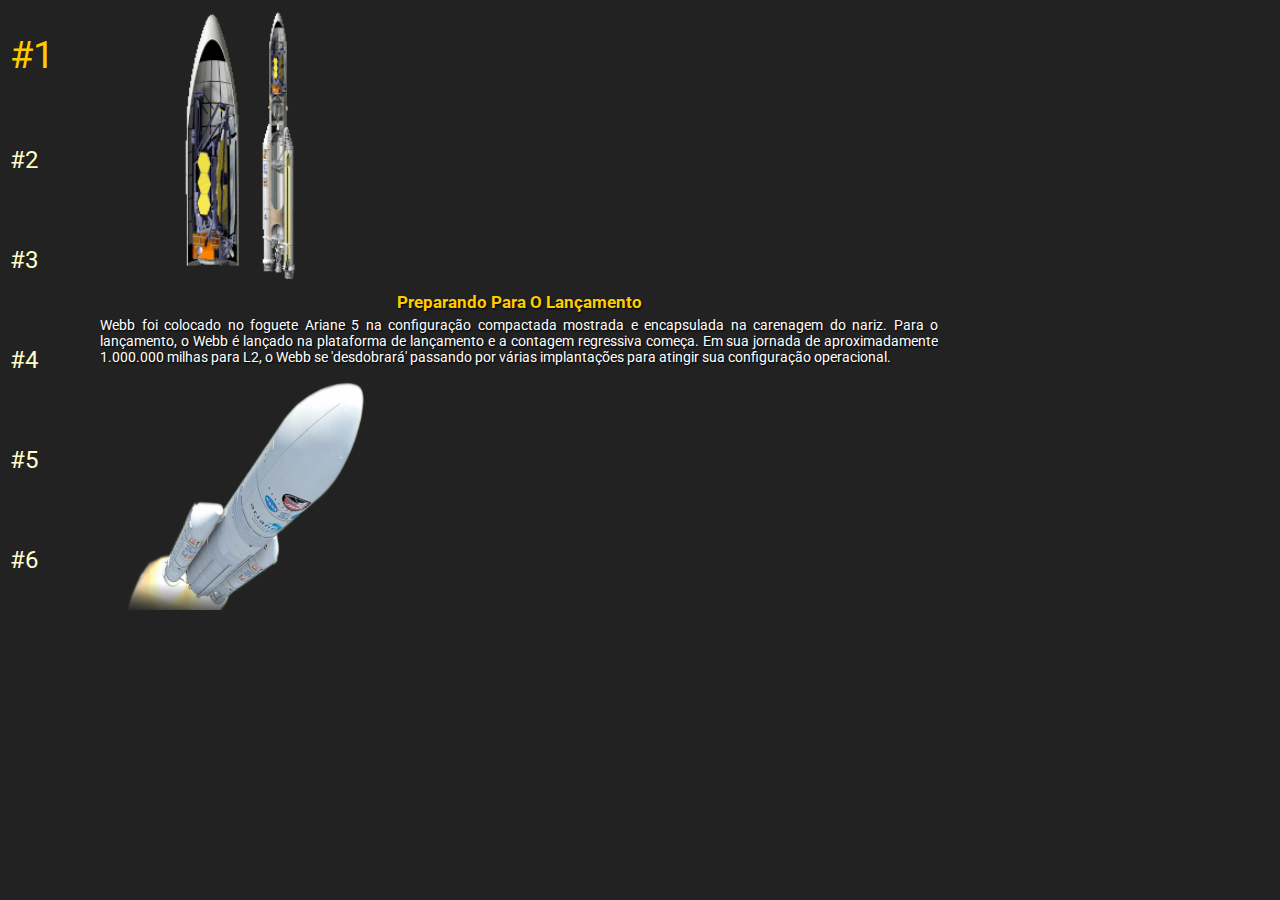
==== texto/linha-do-tempo/index.html @ 649fbea9 "22/12" ====
<!DOCTYPE html>
<html lang="en">
<head>
	<meta charset="UTF-8">
	<meta http-equiv="X-UA-Compatible" content="IE=edge">
	<meta name="viewport" content="width=device-width, initial-scale=1.0">
	<link rel="stylesheet" href="css/style.css">
	<title>Linha do Tempo</title>
</head>
<body>
	<div id="timeline">
	  <ul id="dates">
		  <li><a href="#1" class="selected">#1</a></li>
		  <li><a href="#2">#2</a></li>
		  <li><a href="#3">#3</a></li>
		  <li><a href="#4">#4</a></li>
		  <li><a href="#5">#5</a></li>
		  <li><a href="#6">#6</a></li>
		  <li><a href="#7">#7</a></li>
		  <li><a href="#8">#8</a></li>
		  <li><a href="#9">#9</a></li>
		  <li><a href="#10">#10</a></li>
		  <li><a href="#11">#11</a></li>
		  <li><a href="#12">#12</a></li>
		  <li><a href="#13">#13</a></li>
		  <li><a href="#14">#14</a></li>
		  <li><a href="#15">#15</a></li>
		  <li><a href="#16">#16</a></li>
		  <li><a href="#17">#17</a></li>
		  <li><a href="#18">#18</a></li>
		  <li><a href="#19">#19</a></li>
		  <li><a href="#20">#20</a></li>
		  <li><a href="#21">#21</a></li>
		  <li><a href="#22">#22</a></li>
		  <li><a href="#23">#23</a></li>
		  <li><a href="#24">#24</a></li>
		  <li><a href="#25">#25</a></li>
		  <li><a href="#26">#26</a></li>
		  <li><a href="#27">#27</a></li>
		  <li><a href="#28">#28</a></li>
		  <li><a href="#29">#29</a></li>
		  <li><a href="#30">#30</a></li>
		  <li><a href="#31">#31</a></li>
		  <li><a href="#32">#32</a></li>
		  <li><a href="#33">#33</a></li>
		  <li><a href="#34">#34</a></li>
		  <li><a href="#35">#35</a></li>
		  <li><a href="#36">#36</a></li>
		  <li><a href="#37">#37</a></li>
		  <li><a href="#38">#38</a></li>
		  <li><a href="#39">#39</a></li>
		  
	  </ul>
	  <ul id="issues">
		  <li id="1" class="selected">
			  <img src="CICLO/ariene5.png" alt="campo profundo">
			  <h1>Preparando Para O Lançamento</h1>
			  <p>Webb foi colocado no foguete Ariane 5 na configuração compactada mostrada e encapsulada na carenagem do nariz. Para o lançamento, o Webb é lançado na plataforma de lançamento e a contagem regressiva começa. Em sua jornada de aproximadamente 1.000.000 milhas para L2, o Webb se 'desdobrará' passando por várias implantações para atingir sua configuração operacional.</p>
		  </li>
		  <li id="2">
			  <img src="CICLO/ariene5-2.png" />
			  <h1>Decolar!</h1>
			  <p>O veículo de lançamento Ariane 5 fornece impulso por aproximadamente 26 minutos após a decolagem da Guiana Francesa. Os primeiros estágios disparam, consomem seu combustível, cortam e separam.</p>
			  <img src="CICLO/ariene5-original1.jpg" alt="Foguete Ariene 5">
		  </li>
		  <li id="3">
			  <img src="CICLO/separacao-ariene5.png" />
			  <h1>Separação Do Estágio Superior</h1>
			  <p>Finalmente, o estágio 'superior' dispara, dando a Webb seu empurrão final para cima e para longe da gravidade da Terra e em uma trajetória em direção à sua órbita L2. O motor do estágio superior completa sua queima, corte e separação. Webb é liberado do Ariane 5 e está voando sozinho em um estado totalmente retraído.</p>
			  
		  </li>
		  <li id="4">
			  <img src="CICLO/MCC1a.png" />
			  <h1>MCC1a</h1>
			  <p>O Telescópio Espacial James Webb é lançado em um caminho direto para uma órbita ao redor do segundo Ponto Lagrange Sol-Terra (L2), mas precisa fazer suas próprias manobras de correção de empuxo no meio do curso para chegar lá. Isso é planejado, porque se o Webb receber muito impulso do foguete Ariane, ele não poderá se virar para voltar à Terra, porque isso exporia diretamente a estrutura e a ótica do telescópio ao Sol, superaquecendo-os e abortando a missão científica antes. pode até começar.</p>
			  
		  </li>
		  <li id="5">
			  <img src="CICLO/Montagem-De-Antena-Gimbalizada.png" />
			  <h1>Montagem De Antena Gimbalizada</h1>
			  <p>O Gimbaled Antenna Assembly (GAA) contém a antena de alta taxa do Webb. Ele é girado para sua posição estacionada apontada de volta para a Terra. Esta é uma implantação 'automática', assim como o painel solar que a precedeu. Todas as outras implantações serão controladas por comandos do solo.</p>
		  </li>
		  <li id="6">
			  <img src="CICLO/MCC1b.png" />
			  <h1>MCC1b</h1>
			  <p>Existem três manobras de correção de curso intermediário: MCC-1a, MCC-1b e MCC-2. A segunda, MCC-1b, é uma queima mais curta realizada antes do início da implantação do protetor solar. A manobra final, MCC-2, realizada 29 dias após o lançamento, foi projetada para inserir Webb na órbita ideal em torno de L2.</p>
		  </li>
		  <li id="7">
			  <img src="CICLO/palete-protetor-solar-dianteiro.png" />
			  <h1>Palete Protetor Solar Dianteiro</h1>
			  <p>O no-break suporta e transporta as cinco membranas de proteção solar dobradas. Antes disso, a espaçonave é manobrada para fornecer temperaturas mais quentes no UPS dianteiro e vários aquecedores são ativados para aquecer os principais componentes de implantação. Os dispositivos de liberação de chave são ativados. Vários componentes eletrônicos e software são configurados antes de suportar os movimentos do UPS, que são acionados por um motor. Esta etapa representa o início da fase de implantação do Sunshield e o início de todas as principais implantações.</p>
		  </li>
		  <li id="8">
			  <img src="CICLO/palete-protetor-solar-traseiro.png" />
			  <h1>Palete Protetor Solar Traseiro</h1>
			  <p>Os dispositivos de liberação de chave foram ativados. Vários componentes eletrônicos e software também foram configurados antes de suportar os movimentos do UPS, que são acionados por um motor.</p><br><br>
		  </li>
		  <li id="9">
			  <img src="CICLO/Flap-Momentum-À-Ré.png" />
			  <h1>Flap Momentum À Ré</h1>
			  <p>O Aft Momentum Flap é usado para ajudar a compensar parte da pressão solar que incide sobre o grande protetor solar. O uso do flap de impulso ajuda a minimizar o uso de combustível durante a missão. Depois de liberar os dispositivos de retenção, uma mola impulsiona a rotação do flap traseiro para sua posição final.</p><br>
		  </li>
		  <li id="10">
			  <img src="CICLO/capa-de-proteção.png" />
			  <h1>Liberação De Capas De Proteção Solar</h1>
			  <p>Esta operação libera e enrola a tampa da membrana protetora. A tampa de liberação do protetor solar protege as membranas durante as atividades de solo e lançamento. Os dispositivos de liberação são ativados eletricamente para liberar as tampas.</p><br><br><br>
		  </li>
		  <li id="11">
			  <img src="CICLO/Protetor-Solar-BOMBA.png" />
			  <h1>Protetor Solar BOMBA Mid-Boom</h1>
			  <p>As etapas de implantação da lança intermediária da porta +J2 incluem a conclusão do enrolamento da cobertura do protetor solar, a equipe de implantações estende a lança intermediária +J2 junto com o lado +J2 das cinco membranas. Esta operação é uma implantação acionada por motor.</p><br><br><br>
		  </li>
		  <li id="12">
			  <img src="CICLO/Protetor-Solar-STARBOARD.png" />
			  <h1>Protetor Solar STARBOARD Mid-Boom</h1>
			  <p>As etapas de implantação da lança intermediária de estibordo (-J2) incluem a conclusão do enrolamento da cobertura do protetor solar, a equipe de implantações estende a lança intermediária -J2 junto com o lado -J2 das cinco membranas de proteção solar. Esta operação é uma implantação acionada por motor.</p>
		  </li>
		  <li id="13">
			  <img src="CICLO/Tensionamento-Do-Protetor-Solar-Completo.png" />
			  <h1>Tensionamento Da Camada De Proteção Solar Em Andamento</h1>
			  <p>O tensionamento de todas as 5 camadas do protetor solar está completo, o que coloca o protetor solar em seu estado totalmente implantado. As temperaturas no lado do sol/quente do protetor solar atingirão um máximo de aproximadamente 383 K ou aproximadamente 230 graus F e no lado frio do espelho/instrumentos do protetor solar, um mínimo de aproximadamente 36 K ou cerca de -394 graus F. Devido à engenharia do protetor solar, essa incrível transição ocorre em uma distância de aproximadamente um metro e oitenta.</p>
		  </li>
		  <li id="14">
			  <img src="CICLO/A-Implantação-Do-Espelho-Secundário-Começa.png" />
			  <h1>A Implantação Do Espelho Secundário Começa</h1>
			  <p>Inicia a operação para a implantação da Estrutura de Suporte do Espelho Secundário (SMSS) de sua posição de lançamento para sua posição operacional.  À medida que é implantado, suas longas hastes balançarão o espelho secundário na frente do espelho primário. O espelho secundário desempenha um papel importante ao refletir a luz do espelho primário para onde os instrumentos ficam, atrás do espelho primário.</p>
		  </li>
		  <li id="15">
			  <img src="CICLO/Implantacao-de-espelho-secundario-concluida.png" />
			  <h1>Implantação De Espelho Secundário Concluída</h1>
			  <p>Estrutura de suporte com mais de 7 metros de comprimento. O espelho secundário do Webb está no final da estrutura de suporte do espelho secundário (SMSS). O espelho secundário desempenha um papel importante ao refletir a luz do espelho primário para onde os instrumentos ficam, atrás do espelho primário.</p>
		  </li>
		  <li id="16">
			  <img src="CICLO/Radiador-De-Instrumentos-Implantado-Na-Popa.png" />
			  <h1>Radiador De Instrumentos Implantado Na Popa</h1>
			  <p>Esta atividade libera o último dos quatro bloqueios de lançamento que mantém o radiador de instrumento implantado na popa (ADIR) em sua configuração de lançamento. A liberação do último dispositivo permite que as molas conduzam o ADIR para sua posição final de desdobramento.</p>
		  </li>
		  <li id="17">
			  <img src="CICLO/A-Asa-Do-Espelho-Primario-De-Bombordo-Comeca.png" />
			  <h1>A Asa Do Espelho Primário De Bombordo Começa</h1>
			  <p>A equipe de implantação inicia o planejamento e as operações para a implantação da asa de espelho primária esquerda/bombordo (+V2) de sua posição retraída/lançamento para sua posição operacional. Esta operação abre e trava a asa +V2 do espelho primário. Cada asa contém três dos 18 segmentos de espelho. Esta é uma implantação acionada por motor.</p>
		  </li>
		  <li id="18">
			  <img src="CICLO/Comeca-A-Asa-Do-Espelho-Primario-de-Estibordo.png" />
			  <h1>Começa A Asa Do Espelho Primário De Estibordo</h1>
			  <p>A equipe de implantação inicia o planejamento e as operações para implantar a asa direita/estibordo (-V2) do espelho primário de sua posição retraída/de lançamento para sua posição operacional. Cada asa contém 3 dos 18 segmentos de espelho. Esta é uma implantação acionada por motor.</p>
		  </li>
		  <li id="19">
			  <img src="CICLO/O-WEBB-ESTÁ-TOTALMENTE-IMPLANTADO!.png" />
			  <h1>O WEBB ESTÁ TOTALMENTE IMPLANTADO!</h1>
			  <p>O maior e mais complexo telescópio já lançado no espaço está totalmente implantado.</p>
			  <p>Ele estudará todas as fases da história do nosso Universo, desde os primeiros brilhos luminosos após o Big Bang, até a formação de sistemas solares capazes de sustentar a vida em planetas como a Terra, até a evolução do nosso próprio Sistema Solar.</p>
		  </li>
		  <li id="20">
			  <img src="CICLO/Movimentos-De-Segmentos-De-Espelho-Individuais.png" />
			  <h1>Movimentos De Segmentos De Espelho Individuais</h1>
			  <p>É uma operação de várias etapas para ativar e mover cada um dos 18 segmentos do espelho primário e secundário de sua configuração de lançamento retraída para uma posição desdobrada pronta para alinhamento. Depois que todas as implantações de segmentos de espelho individuais são concluídas, o processo de alinhamento de espelho óptico detalhado começa. Paralelamente, à medida que as temperaturas esfriam o suficiente, as equipes de instrumentos ligam seus instrumentos e iniciam o processo de comissionamento de cada instrumento.</p>
		  </li>
		  <li id="21">
			  <img src="CICLO/Rastreador-De-Implantação-De-Segmento-Espelhado.png" />
			  <h1>Rastreador De Implantação De Segmento Espelhado</h1>
			  <p>Cada segmento de espelho primário possui um ID que consiste em uma letra (A,B,C) seguida por um número e do espelho secundário (SM) à medida que eles se movem 12,5 mm de sua posição de lançamento para processo de alinhamento do espelho. Eles se movem aproximadamente 1 mm por dia cada.</p>
		  </li>
		  <li id="22">
			  <img src="CICLO/Queimadura-De-Inserção-L2.jpg" />
			  <h1>Queimadura De Inserção L2</h1>
			  <p>O diagrama adjacente mostra uma visão conceitual da trajetória de Webb e da órbita. O Webb foi lançado no lado da Terra voltado para o Sol e percorreu uma trajetória ligeiramente curva por ~ 1.000.000 milhas (~ 1.609.344 km) para entrar em sua órbita L2. Observe também a orientação de Webb, o protetor solar é perpendicular ao Sol, então os espelhos e instrumentos de Webb estão em completa escuridão.</p>
		  </li>
		  <li id="23">
			  <img src="CICLO/Resfriamento-Da-NIRCam-Até-O-Limite.jpg" />
			  <h1>Resfriamento Da NIRCam Até o Limite</h1>
			  <p>Quando a NIRCam atingir 120 Kelvin (-153℃), Webb estará pronto para começar a mover os 18 segmentos primários do espelho para formar uma única superfície espelhada. A equipe selecionou a estrela HD 84406 como alvo para iniciar este processo. Será o primeiro objeto que o NIRCam irá registar. O processo criará uma imagem de 18 pontos de luz aleatórios, essa coleção irá formar uma imagem.</p>
		  </li>
		  <li id="24">
			  <img src="CICLO/Etapas-Do-Processo-De-Alinhamento-De-Espelho.png" />
			  <h1>Etapas Do Processo De Alinhamento De Espelho</h1>
			  <p>Com a implantação dos segmentos do espelho concluída, a equipe iniciou as várias etapas necessárias para preparar e calibrar o telescópio para fazer seu trabalho. O processo de comissionamento do telescópio levará muito por consisttir em 18 segmentos de espelho individuais que precisam trabalhar juntos como uma única superfície óptica de alta precisão.</p>
		  </li>
		  <li id="25">
			  <img src="CICLO/Identificação-Da-Imagem-Do-Segmento.png" />
			  <h1>Etapa 1: Identificação Da Imagem Do Segmento</h1>
			  <p>Este marca o primeiro passo para capturar imagens que estão desfocadas e usá-las para ajustar o telescópio. Um por um, os 18 segmentos de espelho são movidos para determinar qual segmento cria qual imagem. Depois de combinar os segmentos do espelho com suas respectivas imagens, podemos inclinar os espelhos para aproximar todas as imagens de um ponto comum para análise posterior. Chamamos esse arranjo de 'matriz de imagens'.</p>
		  </li>
		  <li id="26">
			  <img src="CICLO/Alinhamento-Do-Segmento.jpg" />
			  <h1>Etapa 2: Alinhamento Do Segmento</h1>
			  <p>Depois que as imagens são capturadas é realizado o Segment Alignment, que corrige os grandes erros de posicionamento dos segmentos do espelho. Desfocando as imagens dos segmentos movendo ligeiramente o espelho secundário. Os ajustes dos segmentos resultam em 18 “telescópios” bem corrigidos. No entanto, os segmentos ainda não funcionam juntos como um único espelho.</p>
		  </li>
		  <li id="27">
			  <img src="CICLO/Empilhamento-De-Imagens.jpg" />
			  <h1>Etapa 3: Empilhamento De Imagens</h1>
			  <p>Para colocar toda a luz em um único lugar, cada imagem de segmento deve ser empilhada uma sobre a outra. Na etapa de empilhamento de imagens, movemos as imagens de segmentos individuais para que caiam precisamente no centro do campo para produzir uma imagem unificada. Este processo prepara o telescópio para faseamento aproximado. O empilhamento é realizado sequencialmente em três grupos (segmentos A, segmentos B e segmentos C).</p>
		  </li>
		  <li id="28">
			  <img src="CICLO/Faseamento-Grosseiro.jpg" />
			  <h1>Etapa 4: Faseamento Grosseiro</h1>
			  <p>Os segmentos precisam ser alinhados uns com os outros com uma precisão menor que o comprimento de onda da luz. O Coarse Phasing mede e corrige o deslocamento vertical dos segmentos do espelho. Usando uma tecnologia conhecida como Dispersed Fringe Sensing, usamos NIRCam para capturar espectros de luz de 20 pares separados de segmentos de espelho.</p>
		  </li>
		  <li id="29">
			  <img src="CICLO/Fase-Fina.jpg" />
			  <h1>Etapa 5: Fase Fina</h1>
			  <p>A fase fina é realizada três vezes, logo após cada rodada da fase grosseira (Etapa 4), em seguida, rotineiramente ao longo da vida do JWST. Essas operações medem e corrigem os erros de alinhamento remanescentes usando o mesmo método de desfocagem aplicado durante o Alinhamento do Segmento(Etapa 2). No entanto, em vez de usar o espelho secundário, usamos elementos ópticos especiais dentro do instrumento científico que introduzem quantidades variáveis de desfocagem para cada imagem.</p>
		  </li>
		  <li id="30">
			  <img src="CICLO/Alinhamento-Do-Telescópio-Em-Todos-Os-Campos-De-Visão-Do-Instrumento.jpg" />
			  <h1>Etapa 6: Alinhamento Do Telescópio Em Todos Os Campos De Visão Do Instrumento</h1>
			  <p>Após a Etapa 5, o telescópio estará bem alinhado em um local no campo de visão da NIRCam. Nesta fase do processo de comissionamento, fazem medições em vários locais, em cada um dos instrumentos científicos. Mais variação na intensidade indica erros maiores naquele ponto de campo. Um algoritmo calcula as correções finais necessárias para obter um telescópio bem alinhado em todos os instrumentos científicos.</p>
		  </li>
		  <li id="31">
			  <img src="CICLO/Resfriamento-Final-MIRI.png" />
			  <h1>Resfriamento Final - MIRI</h1>
			  <p>Os instrumentos de infravermelho próximo (NIRCam, NIRSpec, FGS-NIRISS) atingiram sua faixa alvo de 34 a 39 kelvin(entre -239℃ e -234℃). O MIRI carrega detectores que precisam estar a uma temperatura inferior a 7 kelvin(-266℃) para poder detectar fótons de comprimento de onda mais longo. Essa temperatura não é possível no Webb apenas por meios passivos, então o Webb carrega um crioresfriador inovador dedicado a resfriar os detectores do MIRI.</p>
		  </li>
		  <li id="32">
			  <img src="CICLO/Repetir-Alinhamento-Para-Correção-Final.jpg" />
			  <h1>Etapa 7: Repetir Alinhamento Para Correção Final</h1>
			  <p>Depois de aplicar a correção do campo de visão (etapa 6), a principal coisa a ser resolvida é a remoção de quaisquer pequenos erros residuais de posicionamento nos segmentos primários do espelho. É feito uma verificação final da qualidade da imagem em cada um dos instrumentos científicos, o processo de detecção e controle da frente de onda estará completo.</p>
		  </li>
		  <li id="33">
			  <img src="CICLO/Verificação-Dos-Modos-Do-Instrumento.png" />
			  <h1>Verificação Dos Modos Do Instrumento</h1>
			  <p>Cada instrumento tem vários modos de operação. Durante o comissionamento, testamos, calibramos, verificamos e, finalmente, aprovamos cada modo, o que significa que está pronto para operações científicas. A imagem adjacente será atualizada para rastrear as aprovações finais. NOTA: o check-out e as aprovações do modo NÃO ocorrem na ordem listada. Alguns dos modos não serão verificados até o final do comissionamento.</p>
		  </li>
		  <li id="34">
			  <img src="CICLO/Contagem-Regressiva.jpg" />
			  <h1>Contagem Regressiva: Às primeiras imagens de Webb</h1>
			  <p>As primeiras imagens de alinhamento já demonstraram a nitidez sem precedentes da visão infravermelha do Webb. No entanto, essas novas imagens serão as primeiras em cores e as primeiras a mostrar todas as capacidades científicas do Webb. O primeiro pacote de imagens de materiais destacará os temas científicos que inspiraram a missão.</p>
		  </li>
		  <li id="35">
			  <img src="CICLO/1-Campo-ProfundoSMACS-0723.jpg" />
			  <h1>Campo Profundo: SMACS 0723</h1>
			  <p>A imagem mostra o aglomerado de galáxias SMACS 0723 como era há 4,6 bilhões de anos. A massa combinada deste aglomerado de galáxias atua como uma lente gravitacional, ampliando muito mais galáxias distantes atrás dela. A NIRCam de Webb trouxe essas galáxias distantes para um foco nítido, incluindo aglomerados de estrelas e características difusas. Os pesquisadores logo começarão a aprender mais sobre as massas, idades, histórias e composições das galáxias, enquanto Webb procura as primeiras galáxias do universo.</p>
		  </li>
		  <li id="36">
			  <img src="CICLO/2-ExoplanetaWASP-96B.jpg" />
			  <h1>Exoplaneta: WASP-96 B</h1>
			  <p>O Telescópio Espacial James Webb da NASA capturou a assinatura distinta da água, juntamente com evidências de nuvens e neblina, na atmosfera em torno de um planeta gigante quente e gasoso orbitando uma estrela distante semelhante ao Sol. A observação, que revela a presença de moléculas de gás específicas com base em pequenas diminuições no brilho de cores precisas de luz, é a mais detalhada de seu tipo até hoje, demonstrando a capacidade sem precedentes de Webb de analisar atmosferas a centenas de anos-luz de distância.</p>
		  </li>
		  <li id="37">
			  <img src="CICLO/3-Morte-EstelarNebulosa-Planetária-NGC-3132.jpg" />
			  <h1>Morte Estelar: Nebulosa Planetária NGC 3132</h1>
			  <p>A estrela mais escura no centro desta cena tem enviado anéis de gás e poeira por milhares de anos em todas as direções, e o Telescópio Espacial James Webb revelou pela primeira vez que esta estrela está envolta em poeira. Duas câmeras a bordo do Webb capturaram a imagem mais recente desta nebulosa planetária, catalogada como NGC 3132 e conhecida informalmente como a Nebulosa do Anel do Sul. Está a aproximadamente 2.500 anos-luz de distância.</p>
		  </li>
		  <li id="38">
			  <img src="CICLO/4-Galáxias-InteragindoQuinteto-De-Stephan.jpg" />
			  <h1>Galáxias Interagindo: Quinteto De Stephan</h1>
			  <p>O Quinteto de Stephan, um agrupamento visual de cinco galáxias, é mais conhecido por ser destaque no filme clássico de férias, "It's a Wonderful Life". O Telescópio Espacial James Webb da NASA revela o Quinteto de Stephan sob uma nova luz. Este enorme mosaico é a maior imagem de Webb até hoje, cobrindo cerca de um quinto do diâmetro da Lua.</p>
		  </li>
		  <li id="39">
			  <img src="CICLO/5-Região-De-Formação-EstelarNGC-3324-Na-Nebulosa-Carina.jpg" />
			  <h1>Região De Formação Estelar: NGC 3324 Na Nebulosa Carina</h1>
			  <p>Chamada de Penhascos Cósmicos, é a borda gasosa dentro de NGC 3324, e os "picos" mais altos nesta imagem têm cerca de 7 anos-luz de altura. A área cavernosa foi esculpida na nebulosa pela intensa radiação ultravioleta e ventos estelares de estrelas jovens extremamente massivas e quentes localizadas no centro da bolha, acima da área mostrada nesta imagem.</p>
		  </li>
		  <li id="40">
			 
		  </li>
		  
	  </ul>
	  <div id="grad_top"></div>
	  <div id="grad_bottom"></div>
	  <a href="#" id="next">+</a>
	  <a href="#" id="prev">-</a>
  </div>
<script src='http://cdnjs.cloudflare.com/ajax/libs/jquery/2.1.3/jquery.min.js'></script>
<script src='http://www.csslab.cl/ejemplos/timelinr/latest/js/jquery.timelinr-0.9.54.js'></script>

  <script src="js/index.js"></script>

</body>
</html>
---- texto/linha-do-tempo/css/style.css ----
@import url('https://fonts.googleapis.com/css2?family=Roboto:ital,wght@0,400;0,700;0,900;1,400&display=swap');
* {
	margin: 0;
	padding: 0;
}

body {
	background: #222;
	font-family: 'Roboto', sans-serif;
	color: #fff;
	/* font-size: 12px; */
	overflow: hidden;
}

a {
	color: #ffffcc;
	text-decoration: none;
	-webkit-transition: 0.5s;
	-moz-transition: 0.5s;
	-o-transition: 0.5s;
	-ms-transition: 0.5s;
	transition: 0.5s;
}
	a:hover,
	a.selected {
		color: #ffcc00;
	}

h1,h2,h4,h5,h6 {
	text-align: center;
	color: #ccc;
	text-shadow: #000 1px 1px 2px;
	margin-bottom: 5px;
}
	h1 {
		font-size: 18px;
	}
	h2 {
		font-size: 14px;
	}
.sociales {
	text-align: center;
	margin-bottom: 20px;
}

	#timeline {
		width: 100%;
		height: 600px;
		overflow: hidden;
		margin: 10px auto;
		position: relative;
		background: url('http://www.csslab.cl/ejemplos/timelinr/latest/images/dot.gif') 3px top repeat-y;
	}
		#dates {
			width: 100px;
			height: 600px;
			overflow: hidden;
			float: left;
		}
			#dates li {
				list-style: none;
				width: 100px;
				height: 100px;
				line-height: 100px;
				font-size: 24px;
				padding-left: 10px;
				background: url('http://www.csslab.cl/ejemplos/timelinr/latest/images/biggerdot.png') left center no-repeat;
			}
				#dates a {
					line-height: 38px;
					padding-bottom: 10px;
				}
				#dates .selected {
			        font-size: 38px;
				}
		
		#issues {
			width: 65.5vw;
			/* height: 600px; */
			overflow: hidden;
			float: left;
			text-align: justify;
		}	
			#issues li {
				/* height: 600px; */
				list-style: none;

			}
				#issues li.selected img {
				    transform: scale(1.1,1.1);
				}
				#issues li img {
					margin: 13px 10px 5px 19px;
					transition: all 2s ease-in-out;
				}
				#issues li h1 {
					color: #ffcc00;
					font-size: 17px;
					text-align: center;
					text-shadow: 1px 1px 2px black;
					margin: 10px 0px 5px 0px;
				}
				#issues li p {
					font-size: 14px;
					/* margin: 10px auto; */
					/* line-height: 22px; */
					text-shadow: 1px 1px 2px black;
				}
		
		#grad_top,
		#grad_bottom {
			/* width: 500px;
			height: 80px; */
			position: absolute;
		}
			#grad_top {
		        top: 0;
			}
			#grad_bottom {
		        bottom: 0;
			}
		
		#next,
		#prev {
			position: absolute;
			left: 45%; 
			font-size: 70px;
			width: 38px;
			height: 22px;
			background-position: 0 -44px;
			background-repeat: no-repeat;
			text-indent: -9999px;
			overflow: hidden;
		}
			#next:hover,
			#prev:hover {
				background-position:  0 0;
			}
			#next {
				bottom: 0;
				background-image: url('http://www.csslab.cl/ejemplos/timelinr/latest/images/next_v.png');
			}
			#prev {
				top: 0;
				background-image: url('http://www.csslab.cl/ejemplos/timelinr/latest/images/prev_v.png');
			}
				#next.disabled,
				#prev.disabled {
					opacity: 0.2;
				}
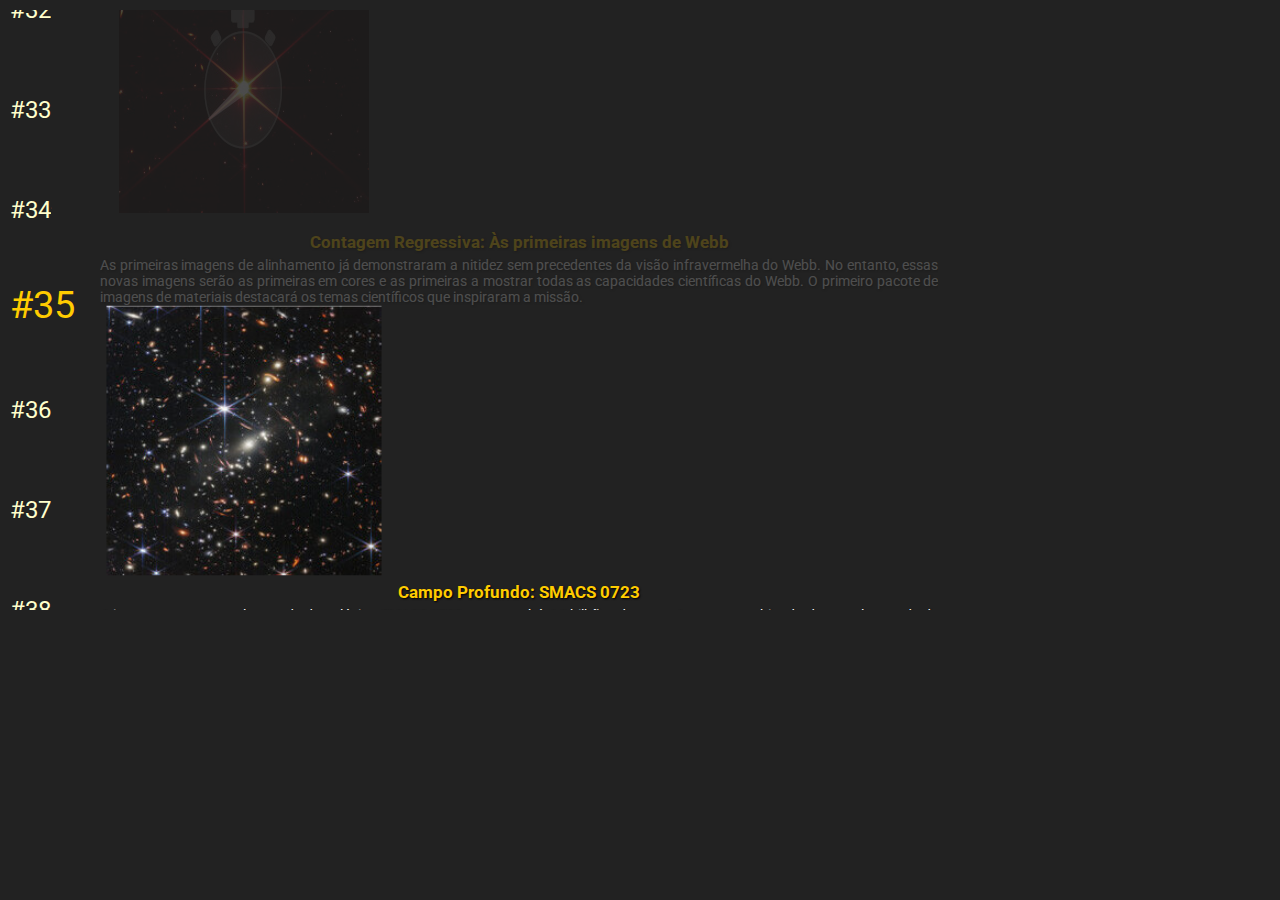
==== commit ab846dc8: "update" ====
--- a/texto/linha-do-tempo/index.html
+++ b/texto/linha-do-tempo/index.html
@@ -261,8 +261,10 @@
 	  <a href="#" id="next">+</a>
 	  <a href="#" id="prev">-</a>
   </div>
-<script src='http://cdnjs.cloudflare.com/ajax/libs/jquery/2.1.3/jquery.min.js'></script>
-<script src='http://www.csslab.cl/ejemplos/timelinr/latest/js/jquery.timelinr-0.9.54.js'></script>
+<!-- <script src='http://cdnjs.cloudflare.com/ajax/libs/jquery/2.1.3/jquery.min.js'></script>
+<script src='http://www.csslab.cl/ejemplos/timelinr/latest/js/jquery.timelinr-0.9.54.js'></script> -->
+  <script src="1.js"></script>
+  <script src="2.js"></script>
 
   <script src="js/index.js"></script>
 
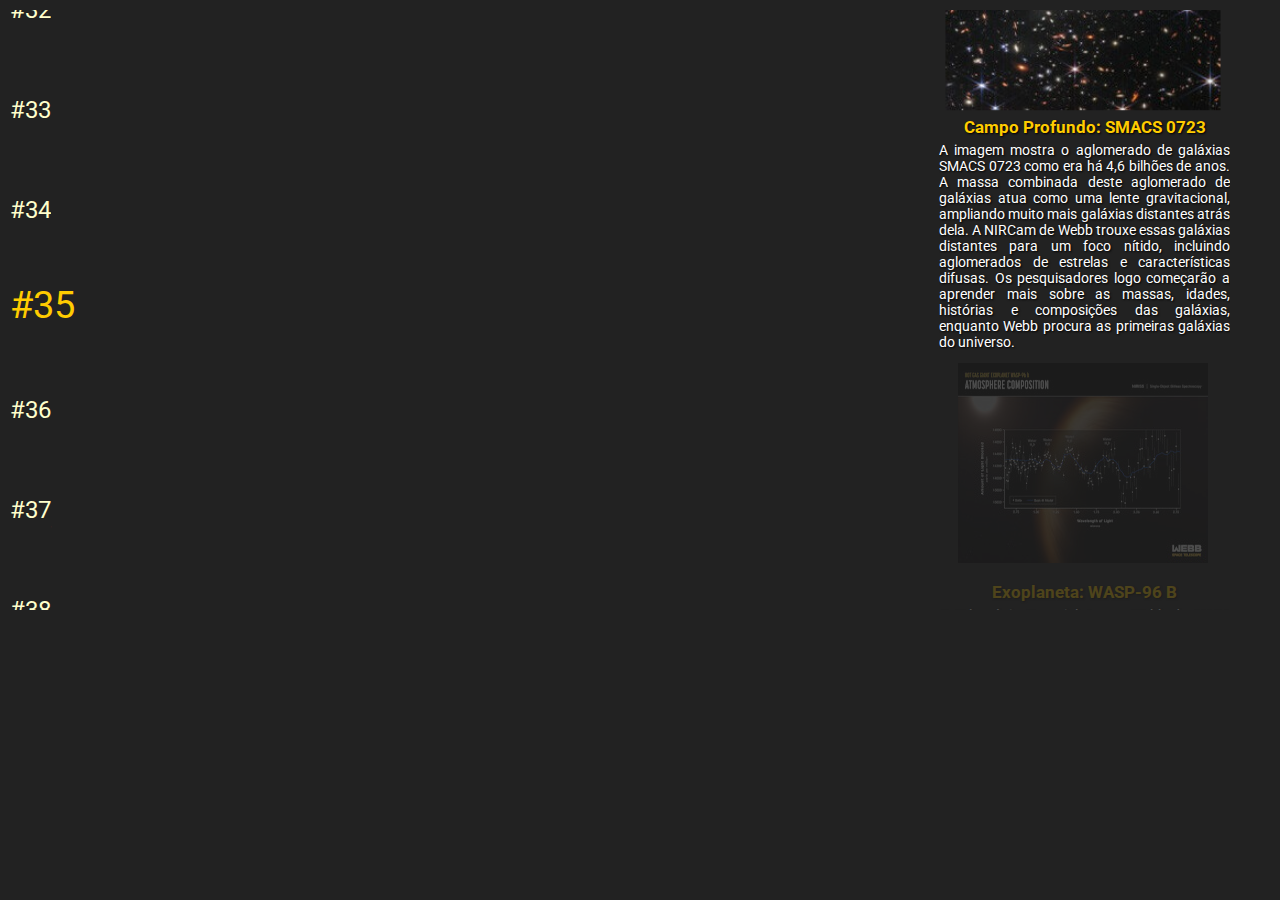
==== commit e0aa2d30: "Update" ====
--- a/texto/linha-do-tempo/index.html
+++ b/texto/linha-do-tempo/index.html
@@ -118,7 +118,7 @@
 		  <li id="13">
 			  <img src="CICLO/Tensionamento-Do-Protetor-Solar-Completo.png" />
 			  <h1>Tensionamento Da Camada De Proteção Solar Em Andamento</h1>
-			  <p>O tensionamento de todas as 5 camadas do protetor solar está completo, o que coloca o protetor solar em seu estado totalmente implantado. As temperaturas no lado do sol/quente do protetor solar atingirão um máximo de aproximadamente 383 K ou aproximadamente 230 graus F e no lado frio do espelho/instrumentos do protetor solar, um mínimo de aproximadamente 36 K ou cerca de -394 graus F. Devido à engenharia do protetor solar, essa incrível transição ocorre em uma distância de aproximadamente um metro e oitenta.</p>
+			  <p>O tensionamento de todas as 5 camadas do protetor solar está completo, o que coloca o protetor solar em seu estado totalmente implantado. As temperaturas no lado do sol/quente do protetor solar atingirão um máximo de aproximadamente 383 K ou aproximadamente 230 graus F e no lado frio do espelho/instrumentos do protetor solar, um mínimo de aproximadamente 36 K ou cerca de -394 graus F. Devido à engenharia do protetor solar, essa incrível transição ocorre em uma distância de aproximadamente 1,80m.</p>
 		  </li>
 		  <li id="14">
 			  <img src="CICLO/A-Implantação-Do-Espelho-Secundário-Começa.png" />
--- a/texto/linha-do-tempo/css/style.css
+++ b/texto/linha-do-tempo/css/style.css
@@ -75,11 +75,12 @@
 				}
 		
 		#issues {
-			width: 65.5vw;
+			width: 291px;
 			/* height: 600px; */
 			overflow: hidden;
-			float: left;
+			float: right;
 			text-align: justify;
+			margin-right: 50px;
 		}	
 			#issues li {
 				/* height: 600px; */
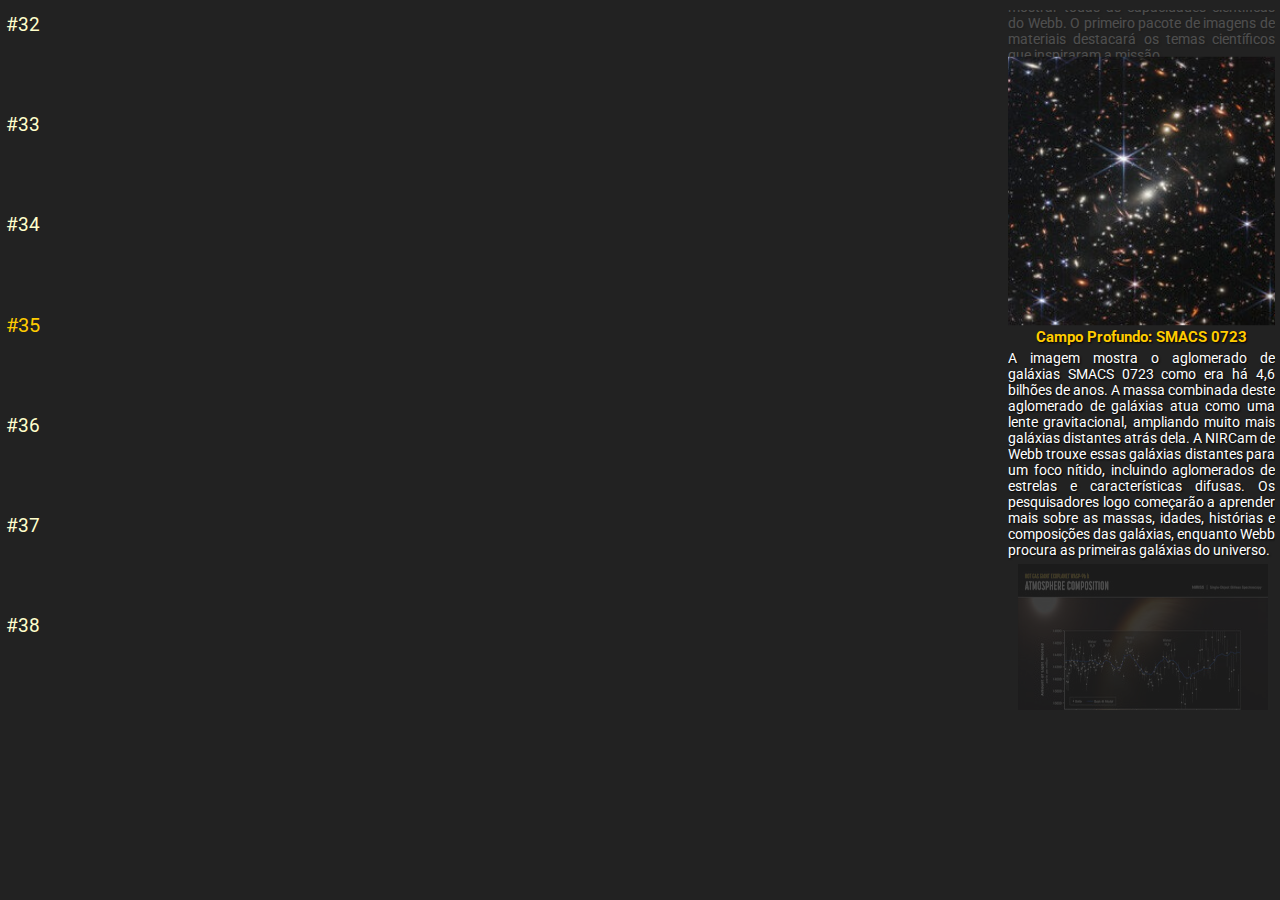
==== commit c1635e20: "Todos Dispositivos" ====
--- a/texto/linha-do-tempo/index.html
+++ b/texto/linha-do-tempo/index.html
@@ -1,5 +1,5 @@
 <!DOCTYPE html>
-<html lang="en">
+<html lang="pt-br">
 <head>
 	<meta charset="UTF-8">
 	<meta http-equiv="X-UA-Compatible" content="IE=edge">
--- a/texto/linha-do-tempo/css/style.css
+++ b/texto/linha-do-tempo/css/style.css
@@ -2,13 +2,13 @@
 * {
 	margin: 0;
 	padding: 0;
+	cursor: url('../cursor/cursor.png'), auto !important;
 }
 
 body {
 	background: #222;
 	font-family: 'Roboto', sans-serif;
 	color: #fff;
-	/* font-size: 12px; */
 	overflow: hidden;
 }
 
@@ -33,10 +33,10 @@
 	margin-bottom: 5px;
 }
 	h1 {
-		font-size: 18px;
+		font-size: 16px;
 	}
 	h2 {
-		font-size: 14px;
+		font-size: 10px;
 	}
 .sociales {
 	text-align: center;
@@ -45,73 +45,59 @@
 
 	#timeline {
 		width: 100%;
-		height: 600px;
+		height: 700px;
 		overflow: hidden;
 		margin: 10px auto;
 		position: relative;
 		background: url('http://www.csslab.cl/ejemplos/timelinr/latest/images/dot.gif') 3px top repeat-y;
 	}
 		#dates {
-			width: 100px;
-			height: 600px;
+			width: 46px;
 			overflow: hidden;
 			float: left;
 		}
 			#dates li {
 				list-style: none;
-				width: 100px;
-				height: 100px;
 				line-height: 100px;
-				font-size: 24px;
-				padding-left: 10px;
+				font-size: 19px;
+				padding-left: 6px;
 				background: url('http://www.csslab.cl/ejemplos/timelinr/latest/images/biggerdot.png') left center no-repeat;
 			}
-				#dates a {
-					line-height: 38px;
-					padding-bottom: 10px;
-				}
 				#dates .selected {
-			        font-size: 38px;
+			        font-size: 20px;
 				}
 		
 		#issues {
-			width: 291px;
-			/* height: 600px; */
+			width: 267px;
 			overflow: hidden;
 			float: right;
 			text-align: justify;
-			margin-right: 50px;
+			margin-right: 5px;
 		}	
 			#issues li {
-				/* height: 600px; */
 				list-style: none;
-
 			}
 				#issues li.selected img {
 				    transform: scale(1.1,1.1);
 				}
 				#issues li img {
-					margin: 13px 10px 5px 19px;
+					margin: 6px 0px 6px 10px;
 					transition: all 2s ease-in-out;
 				}
 				#issues li h1 {
 					color: #ffcc00;
-					font-size: 17px;
+					font-size: 15px;
 					text-align: center;
 					text-shadow: 1px 1px 2px black;
-					margin: 10px 0px 5px 0px;
+					margin: 5px 0px 4px 0px;
 				}
 				#issues li p {
 					font-size: 14px;
-					/* margin: 10px auto; */
-					/* line-height: 22px; */
 					text-shadow: 1px 1px 2px black;
 				}
 		
 		#grad_top,
 		#grad_bottom {
-			/* width: 500px;
-			height: 80px; */
 			position: absolute;
 		}
 			#grad_top {
@@ -148,4 +134,51 @@
 				#next.disabled,
 				#prev.disabled {
 					opacity: 0.2;
-				}+				}
+
+@media screen and (min-width:360px) and (max-width:428px){
+	#dates {
+		width: 52px;
+	}
+		#dates li{
+			font-size: 22px;
+		}
+		#dates .selected {
+			font-size: 25px;
+		}
+	
+	#issues{
+		width: 300px;
+		margin-right: 5px;
+	}
+		#issues li {
+			display: flex;
+			flex-wrap: wrap;
+			justify-content: center;
+			align-items: baseline;
+		}
+		#issues li img {
+			margin: 6px 0px 6px 0px;
+			transition: all 2s ease-in-out;
+		}
+		#issues li h1 {
+			font-size: 18px;
+			margin: 5px 0px 5px 0px;
+		}
+		#issues li p {
+			font-size: 15px;
+			margin: 0px 4px;
+		}
+}
+@media screen and (width:375px) {
+	#issues {
+		margin-right: 10px;
+		padding: 0px 6px;
+	}
+}
+@media screen and (min-width:390px) and (max-width:428px) {
+	#issues {
+		margin-right: 10px;
+		padding: 0px 10px;
+	}
+}